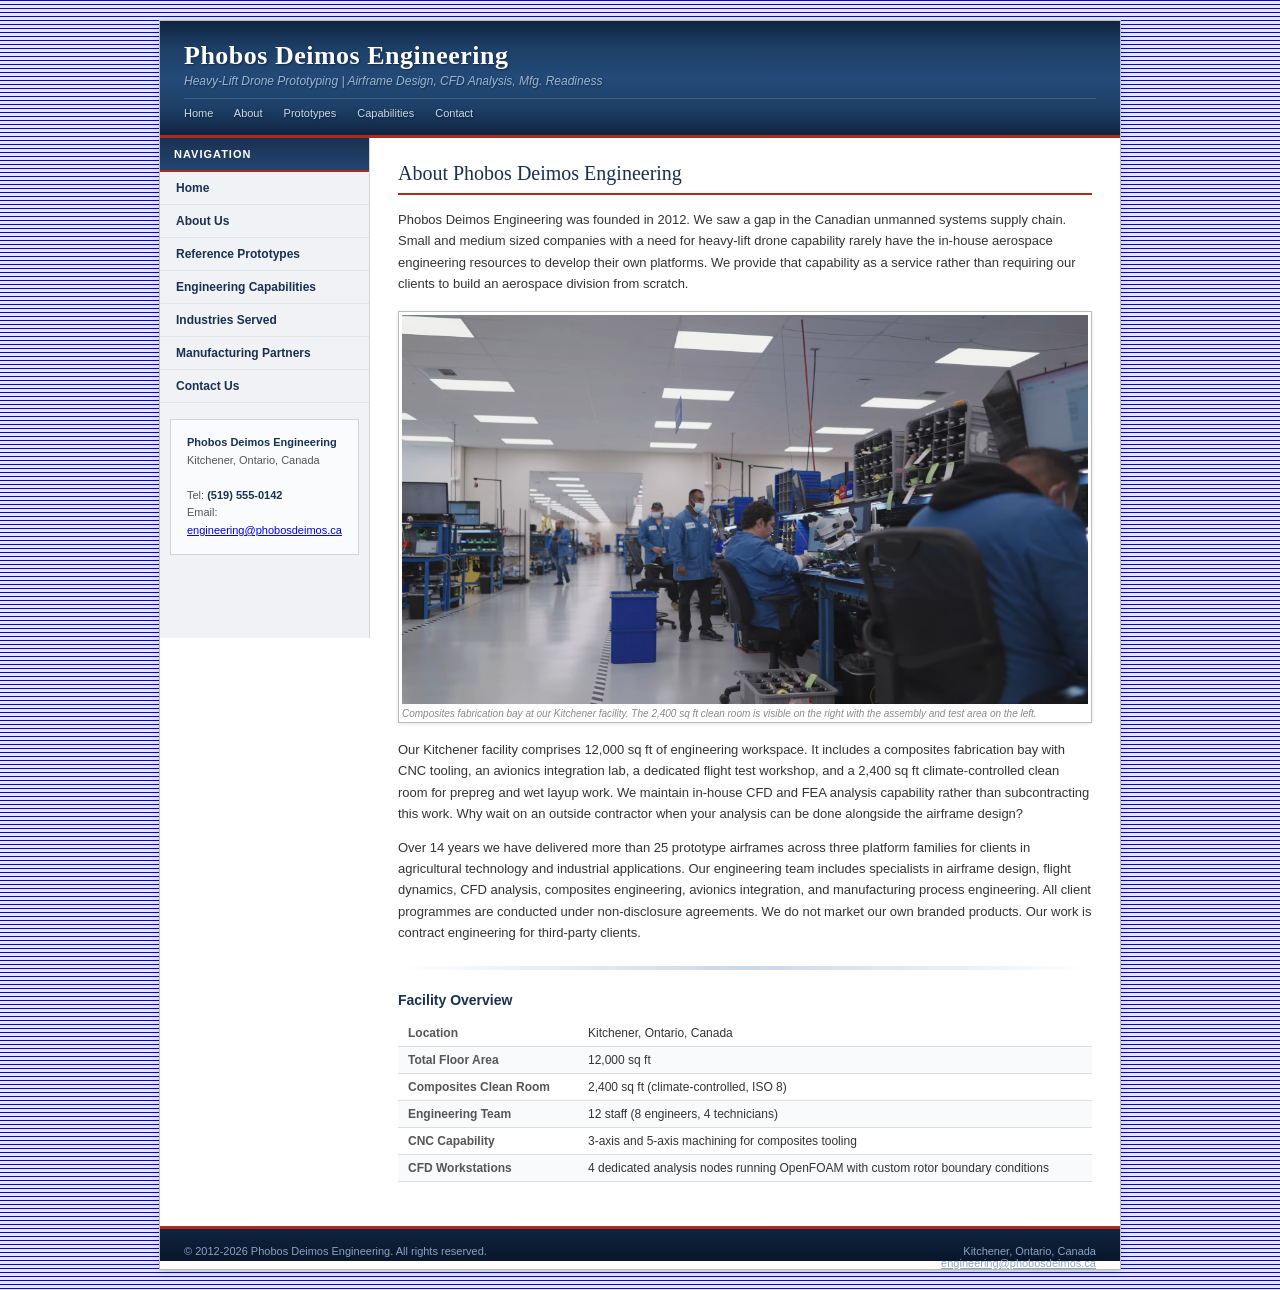
==== about.html @ ebc09b36 "Phobos Deimos Engineering website" ====
<!DOCTYPE html>
<html lang="en">
<head>
<meta charset="UTF-8">
<title>About Us | Phobos Deimos Engineering</title>
<link rel="stylesheet" href="style.css">
</head>
<body>

<div id="wrapper">

<div id="header">
    <h1>Phobos Deimos Engineering</h1>
    <div class="tagline">Heavy-Lift Drone Prototyping | Airframe Design, CFD Analysis, Mfg. Readiness</div>
    <div class="subnav">
        <a href="index.html">Home</a>
        <a href="about.html">About</a>
        <a href="prototypes.html">Prototypes</a>
        <a href="capabilities.html">Capabilities</a>
        <a href="contact.html">Contact</a>
    </div>
</div>

<div id="sidebar">
    <div class="side-header">Navigation</div>
    <ul>
        <li><a href="index.html">Home</a></li>
        <li><a href="about.html">About Us</a></li>
        <li><a href="prototypes.html">Reference Prototypes</a></li>
        <li><a href="capabilities.html">Engineering Capabilities</a></li>
        <li><a href="sectors.html">Industries Served</a></li>
        <li><a href="dealers.html">Manufacturing Partners</a></li>
        <li><a href="contact.html">Contact Us</a></li>
    </ul>
    <div class="side-contact">
        <strong>Phobos Deimos Engineering</strong><br>
        Kitchener, Ontario, Canada<br><br>
        Tel: <strong>(519) 555-0142</strong><br>
        Email: <a href="mailto:engineering@phobosdeimos.ca">engineering@phobosdeimos.ca</a>
    </div>
</div>

<div id="main">

    <h2>About Phobos Deimos Engineering</h2>

    <p>Phobos Deimos Engineering was founded in 2012. We saw a gap in the Canadian unmanned systems supply chain. Small and medium sized companies with a need for heavy-lift drone capability rarely have the in-house aerospace engineering resources to develop their own platforms. We provide that capability as a service rather than requiring our clients to build an aerospace division from scratch.</p>

    <div class="photo-box">
        <img src="about-contact-manufacturing.png" alt="Manufacturing facility, Kitchener Ontario">
        <div class="photo-caption">Composites fabrication bay at our Kitchener facility. The 2,400 sq ft clean room is visible on the right with the assembly and test area on the left.</div>
    </div>

    <p>Our Kitchener facility comprises 12,000 sq ft of engineering workspace. It includes a composites fabrication bay with CNC tooling, an avionics integration lab, a dedicated flight test workshop, and a 2,400 sq ft climate-controlled clean room for prepreg and wet layup work. We maintain in-house CFD and FEA analysis capability rather than subcontracting this work. Why wait on an outside contractor when your analysis can be done alongside the airframe design?</p>

    <p>Over 14 years we have delivered more than 25 prototype airframes across three platform families for clients in agricultural technology and industrial applications. Our engineering team includes specialists in airframe design, flight dynamics, CFD analysis, composites engineering, avionics integration, and manufacturing process engineering. All client programmes are conducted under non-disclosure agreements. We do not market our own branded products. Our work is contract engineering for third-party clients.</p>

    <hr class="divider">

    <h3>Facility Overview</h3>

    <table class="spec-table">
        <tr><td class="spec-label">Location</td><td>Kitchener, Ontario, Canada</td></tr>
        <tr><td class="spec-label">Total Floor Area</td><td>12,000 sq ft</td></tr>
        <tr><td class="spec-label">Composites Clean Room</td><td>2,400 sq ft (climate-controlled, ISO 8)</td></tr>
        <tr><td class="spec-label">Engineering Team</td><td>12 staff (8 engineers, 4 technicians)</td></tr>
        <tr><td class="spec-label">CNC Capability</td><td>3-axis and 5-axis machining for composites tooling</td></tr>
        <tr><td class="spec-label">CFD Workstations</td><td>4 dedicated analysis nodes running OpenFOAM with custom rotor boundary conditions</td></tr>
    </table>

</div>

<div id="footer">
    <div class="footer-left">
        &copy; 2012-2026 Phobos Deimos Engineering. All rights reserved.
    </div>
    <div class="footer-right">
        Kitchener, Ontario, Canada<br>
        <a href="mailto:engineering@phobosdeimos.ca">engineering@phobosdeimos.ca</a>
    </div>
</div>

</div>

</body>
</html>
---- style.css ----
/* Phobos Deimos Engineering | Main Stylesheet */
/* last revised march 2016. header gradient added */

* {
    margin: 0;
    padding: 0;
    box-sizing: border-box;
}

body {
    font-family: Arial, Helvetica, sans-serif;
    font-size: 13px;
    color: #333;
    background: #e8e8e8 url([data-uri]);
}

#wrapper {
    width: 962px;
    margin: 20px auto;
    background: #fff;
    border: 1px solid #bbb;
    box-shadow: 0 2px 8px rgba(0,0,0,0.15);
    min-height: 600px;
    overflow: hidden;
}

/* --- HEADER with reverse pipe gradient --- */

#header {
    background: #0f2440;
    background: linear-gradient(to bottom, #0f2440 0%, #1e4068 25%, #234a78 50%, #1e4068 75%, #0f2440 100%);
    color: #fff;
    padding: 20px 24px 16px 24px;
    border-bottom: 3px solid #b02b1a;
    text-shadow: 1px 1px 2px rgba(0,0,0,0.4);
}

#header h1 {
    font-family: Georgia, "Times New Roman", serif;
    font-size: 26px;
    font-weight: bold;
    letter-spacing: 0.5px;
}

#header .tagline {
    font-size: 12px;
    color: #9bb5d4;
    margin-top: 3px;
    font-style: italic;
}

/* header subnav. added 2014 */

#header .subnav {
    margin-top: 10px;
    padding-top: 8px;
    border-top: 1px solid rgba(255,255,255,0.15);
    font-size: 11px;
}

#header .subnav a {
    color: #c7d9ed;
    text-decoration: none;
    margin-right: 18px;
}

#header .subnav a:hover {
    color: #fff;
    text-decoration: underline;
}

/* --- SIDEBAR --- */

#sidebar {
    float: left;
    width: 210px;
    background: #f0f2f5;
    border-right: 1px solid #d0d3d8;
    min-height: 500px;
    padding: 0 0 16px 0;
}

#sidebar .side-header {
    background: #1a3050;
    background: linear-gradient(to bottom, #1a3050, #234570);
    color: #fff;
    padding: 10px 14px;
    font-size: 11px;
    font-weight: bold;
    text-transform: uppercase;
    letter-spacing: 1px;
    border-bottom: 2px solid #b02b1a;
}

#sidebar ul {
    list-style: none;
}

#sidebar ul li {
    border-bottom: 1px solid #e0e3e8;
}

#sidebar ul li a {
    display: block;
    padding: 9px 16px;
    color: #1a3050;
    text-decoration: none;
    font-size: 12px;
    font-weight: bold;
}

#sidebar ul li a:hover {
    background: #dce3ed;
    color: #b02b1a;
}

#sidebar .side-contact {
    padding: 14px 16px;
    margin: 16px 10px 0 10px;
    font-size: 11px;
    color: #555;
    border: 1px solid #d0d3d8;
    background: #fafbfc;
    line-height: 1.6;
}

#sidebar .side-contact strong {
    color: #1a3050;
}

/* --- MAIN CONTENT --- */

#main {
    margin-left: 210px;
    padding: 24px 28px;
}

#main h2 {
    font-family: Georgia, "Times New Roman", serif;
    font-size: 20px;
    color: #1a3050;
    font-weight: normal;
    margin-bottom: 14px;
    padding-bottom: 8px;
    border-bottom: 2px solid #b02b1a;
}

#main h3 {
    font-size: 14px;
    color: #1a3050;
    font-weight: bold;
    margin-top: 22px;
    margin-bottom: 8px;
}

#main p {
    margin-bottom: 12px;
    line-height: 1.65;
}

#main a {
    color: #1a6fa0;
    text-decoration: underline;
}

#main a:hover {
    color: #b02b1a;
}

#main ul {
    margin-bottom: 14px;
    padding-left: 22px;
}

#main ul li {
    margin-bottom: 4px;
    line-height: 1.5;
}

/* callout box. engineering highlight. 2015 */

.callout {
    background: #f0f5fb;
    border: 1px solid #c8d8e8;
    border-left: 4px solid #1a6fa0;
    padding: 14px 16px;
    margin: 16px 0;
    font-size: 12px;
    line-height: 1.6;
}

.callout strong {
    color: #1a3050;
}

/* process flow. horizontal steps */

.process-steps {
    margin: 18px 0;
    border: 1px solid #ddd;
    background: #fafbfc;
}

.process-steps table {
    width: 100%;
    border-collapse: collapse;
}

.process-steps td {
    width: 25%;
    padding: 12px 10px;
    text-align: center;
    font-size: 11px;
    color: #555;
    border-right: 1px solid #ddd;
    vertical-align: top;
}

.process-steps td:last-child {
    border-right: none;
}

.process-steps .step-num {
    display: block;
    font-size: 18px;
    font-weight: bold;
    color: #1a3050;
    margin-bottom: 4px;
}

.process-steps .step-title {
    display: block;
    font-weight: bold;
    color: #1a3050;
    font-size: 12px;
    margin-bottom: 4px;
}

/* --- TABLES --- */

table.spec-table {
    width: 100%;
    border-collapse: collapse;
    margin: 12px 0 20px 0;
    font-size: 12px;
}

table.spec-table th {
    background: #1a3050;
    background: linear-gradient(to bottom, #234570, #1a3050);
    color: #fff;
    padding: 7px 10px;
    text-align: left;
    font-weight: bold;
    font-size: 11px;
    text-transform: uppercase;
    border-bottom: 2px solid #b02b1a;
}

table.spec-table td {
    padding: 6px 10px;
    border-bottom: 1px solid #ddd;
}

table.spec-table tr:nth-child(even) {
    background: #f9fafb;
}

table.spec-table .spec-label {
    font-weight: bold;
    color: #555;
    width: 180px;
}

/* --- HR --- */

hr.divider {
    border: none;
    height: 4px;
    background: linear-gradient(to right, transparent, #c8d8e8, transparent);
    margin: 22px 0;
}

hr.thin {
    border: none;
    border-top: 1px solid #ddd;
    margin: 16px 0;
}

/* --- FOOTER --- */

#footer {
    clear: both;
    background: #0f2440;
    background: linear-gradient(to bottom, #0f2440, #08162a);
    color: #8ba3c4;
    padding: 16px 24px;
    font-size: 11px;
    border-top: 3px solid #b02b1a;
}

#footer a {
    color: #8ba3c4;
    text-decoration: underline;
}

#footer a:hover {
    color: #fff;
}

#footer .footer-left {
    float: left;
}

#footer .footer-right {
    float: right;
    text-align: right;
}

/* contact page. no sidebar here */

#main-full {
    padding: 24px 28px;
}

#main-full h2 {
    font-family: Georgia, "Times New Roman", serif;
    font-size: 20px;
    color: #1a3050;
    font-weight: normal;
    margin-bottom: 14px;
    padding-bottom: 8px;
    border-bottom: 2px solid #b02b1a;
}

#main-full p {
    margin-bottom: 12px;
    line-height: 1.65;
}

.contact-block {
    margin-top: 16px;
}

.contact-block p {
    margin-bottom: 4px;
}



.clearfix:after {
    content: ".";
    display: block;
    height: 0;
    clear: both;
    visibility: hidden;
}

.photo-box {
    margin: 16px 0;
    border: 1px solid #bbb;
    padding: 3px;
    background: #fff;
    box-shadow: 0 1px 4px rgba(0,0,0,0.1);
}

.photo-box img {
    display: block;
    max-width: 100%;
}

.photo-caption {
    font-size: 10px;
    color: #888;
    margin-top: 4px;
    font-style: italic;
}
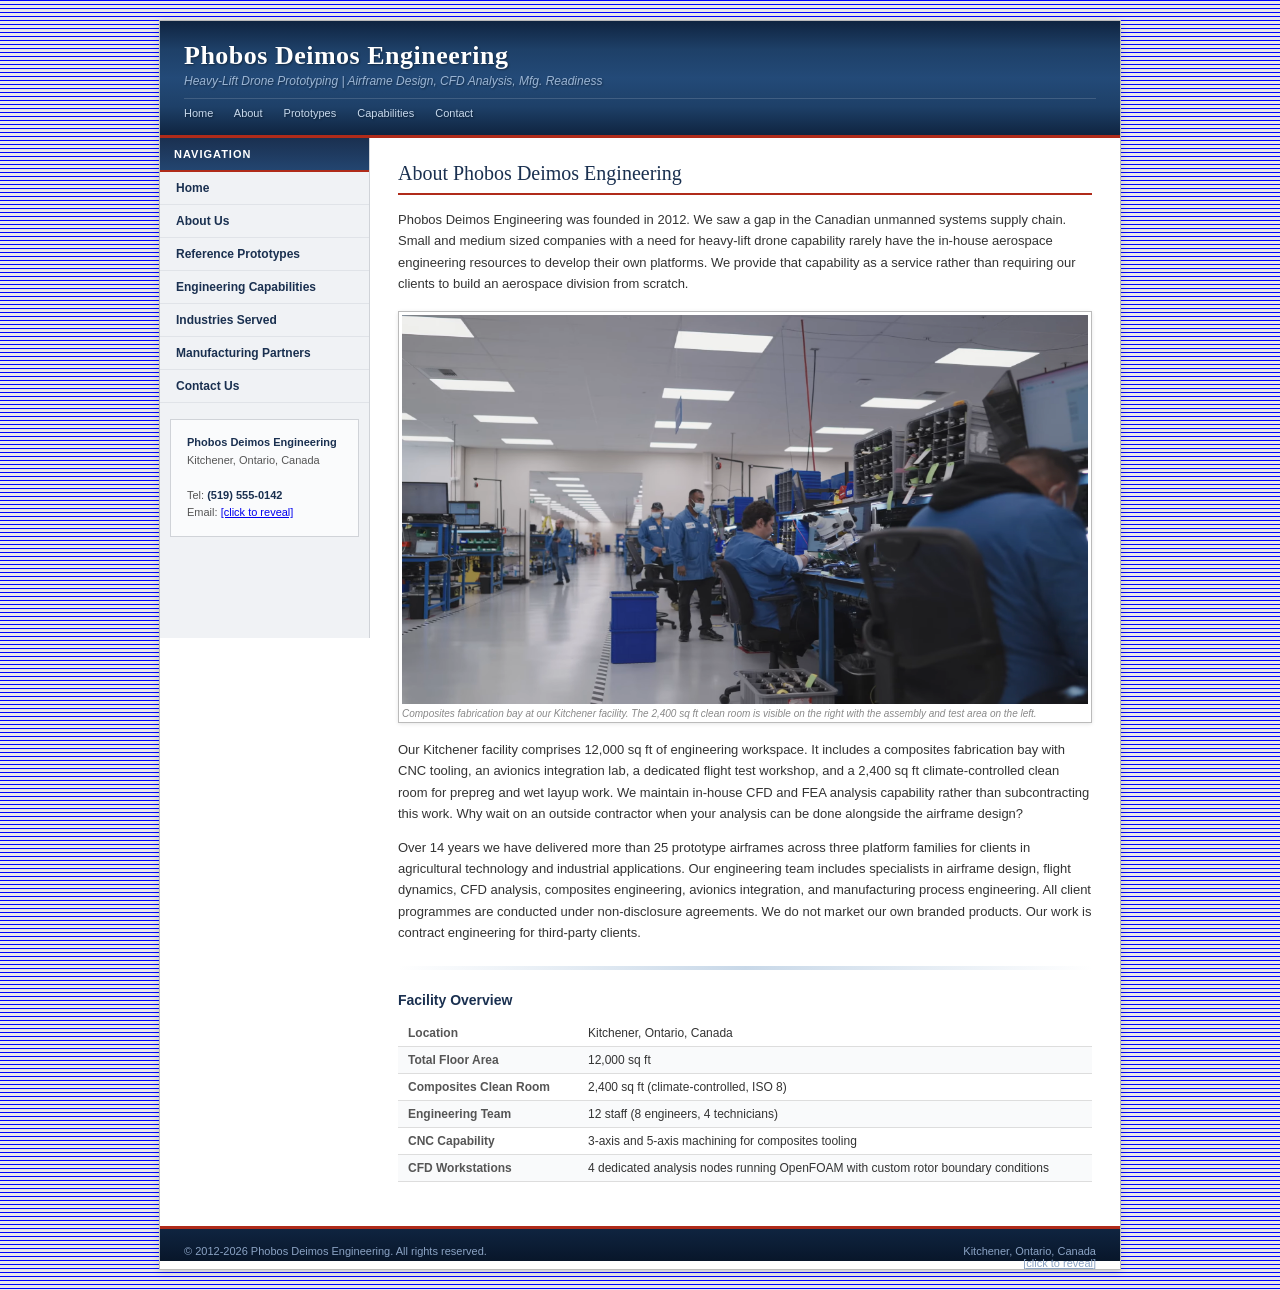
==== commit 7a73befe: "Obfuscate email behind base64 click-to-reveal" ====
--- a/about.html
+++ b/about.html
@@ -36,7 +36,7 @@
         <strong>Phobos Deimos Engineering</strong><br>
         Kitchener, Ontario, Canada<br><br>
         Tel: <strong>(519) 555-0142</strong><br>
-        Email: <a href="mailto:engineering@phobosdeimos.ca">engineering@phobosdeimos.ca</a>
+        Email: <a href="#" class="email-link" data-email="ZW5naW5lZXJpbmdAcGhvYm9zZGVpbW9zLmNh">[click to reveal]</a>
     </div>
 </div>
 
@@ -76,11 +76,11 @@
     </div>
     <div class="footer-right">
         Kitchener, Ontario, Canada<br>
-        <a href="mailto:engineering@phobosdeimos.ca">engineering@phobosdeimos.ca</a>
+        <a href="#" class="email-link" data-email="ZW5naW5lZXJpbmdAcGhvYm9zZGVpbW9zLmNh">[click to reveal]</a>
     </div>
 </div>
 
 </div>
 
-</body>
+<script src="email.js"></script></body>
 </html>
